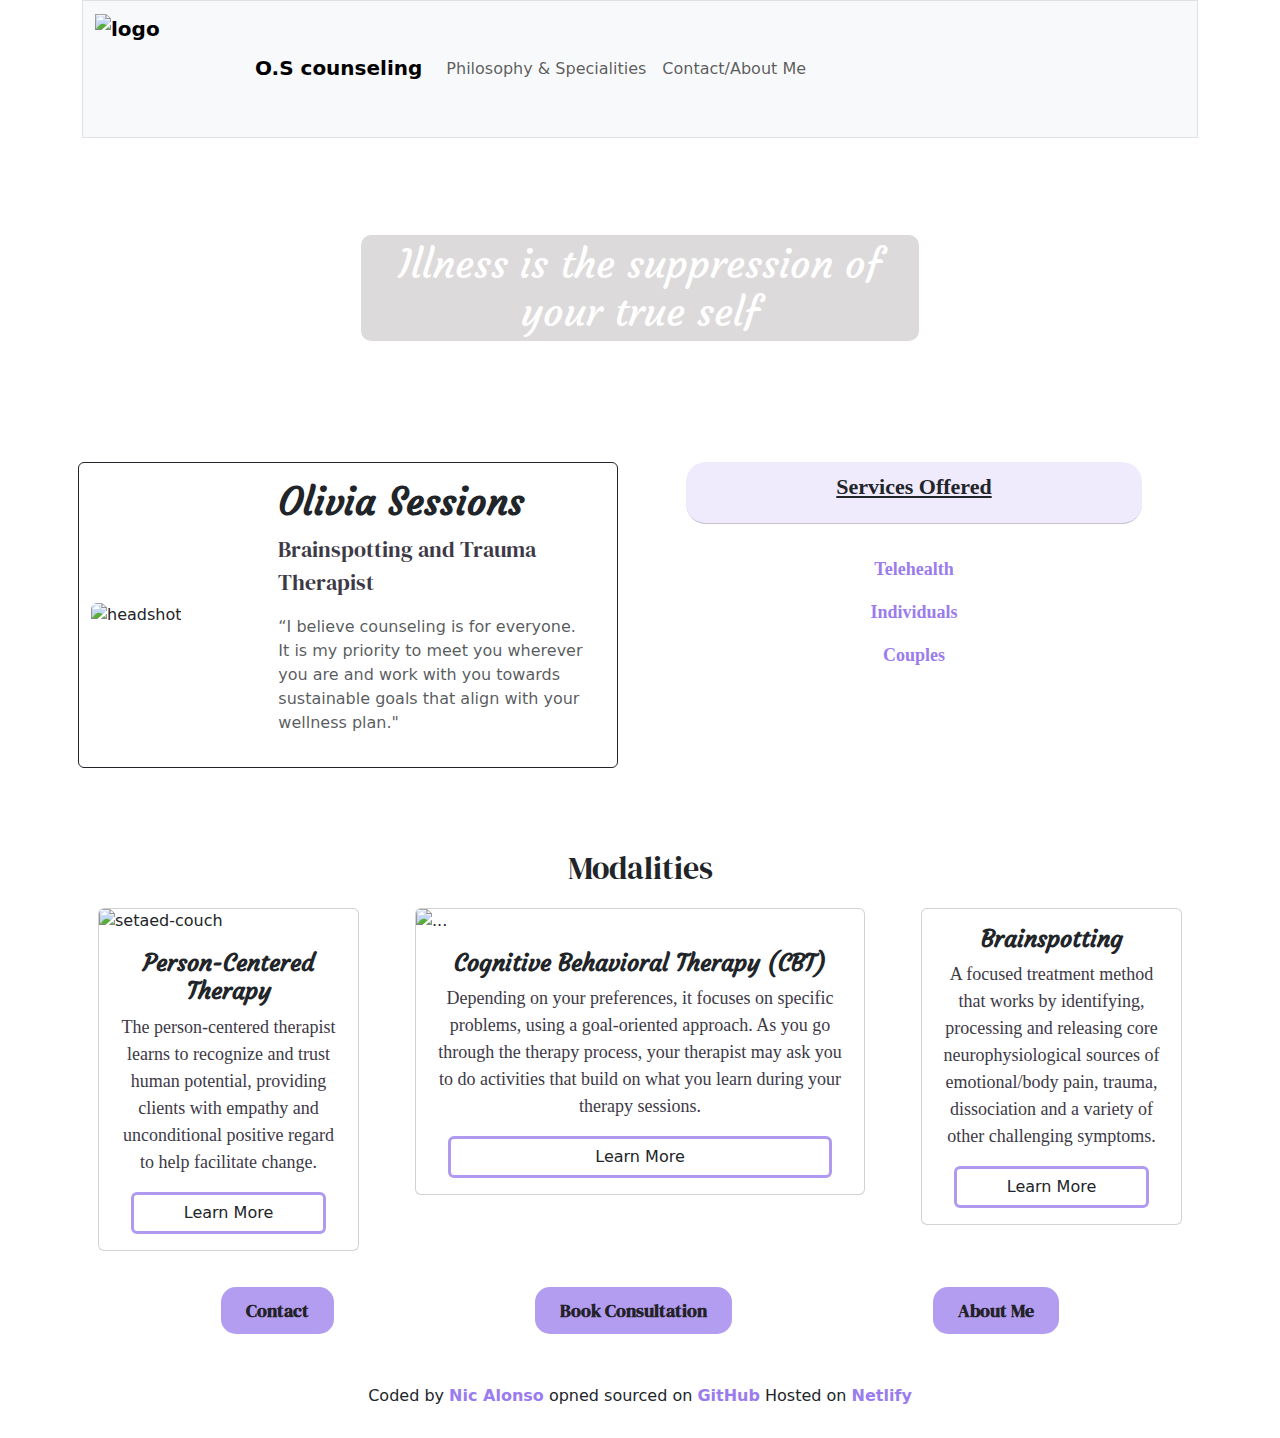
==== index.html @ d34ce57a "links updated" ====
<!DOCTYPE html>
<html lang="en">
<head>
  <script src="https://kit.fontawesome.com/837a40daca.js" crossorigin="anonymous"></script>
    <link href="https://cdn.jsdelivr.net/npm/bootstrap@5.3.3/dist/css/bootstrap.min.css" rel="stylesheet" integrity="sha384-QWTKZyjpPEjISv5WaRU9OFeRpok6YctnYmDr5pNlyT2bRjXh0JMhjY6hW+ALEwIH" crossorigin="anonymous">
    <script src="https://cdn.jsdelivr.net/npm/bootstrap@5.3.3/dist/js/bootstrap.bundle.min.js" integrity="sha384-YvpcrYf0tY3lHB60NNkmXc5s9fDVZLESaAA55NDzOxhy9GkcIdslK1eN7N6jIeHz" crossorigin="anonymous"></script>
    <link rel="preconnect" href="https://fonts.googleapis.com">
<link rel="preconnect" href="https://fonts.gstatic.com" crossorigin>
<link href="https://fonts.googleapis.com/css2?family=DM+Serif+Display:ital@0;1&display=swap" rel="stylesheet">
<link rel="preconnect" href="https://fonts.googleapis.com">
<link rel="preconnect" href="https://fonts.gstatic.com" crossorigin>
<link href="https://fonts.googleapis.com/css2?family=Courgette&display=swap" rel="stylesheet">
    <meta charset="UTF-8">
    <meta name="viewport" content="width=device-width, initial-scale=1.0">
<link rel="stylesheet" href="src/style.css">
<meta name="Clinical Counseling Portfoilo"  content="Beyond the mask therapist portfolio, experience, specialities, types of therapy." />

    <title>Mental Health Counseling</title>
</head>
<body>
    <div class="container-md">
    <nav class="navbar navbar-expand-md bg-body-tertiary bg-dark border" class="dark">
  <div class="container-fluid">
    <a class="navbar-brand" href="/index.html"><img src="https://s3.amazonaws.com/shecodesio-production/uploads/files/000/127/123/original/counseling_logo.png?1716322937" alt="logo" width="160" height="110" class="d-inline-block align-text-center"/>O.S counseling</a>
    <button class="navbar-toggler" type="button" data-bs-toggle="collapse" data-bs-target="#navbarNavAltMarkup" aria-controls="navbarNavAltMarkup" aria-expanded="false" aria-label="Toggle navigation">
      <span class="navbar-toggler-icon"></span>
    </button>
    <div class="collapse navbar-collapse" id="navbarNavAltMarkup">
      <div class="navbar-nav">
        <a class="nav-link" href="/speciality.html"target="_blank" title="therapy-specialities">Philosophy & Specialities</a>
        <a class="nav-link" href="/about.html" target="_blank"title="contact">Contact/About Me</a>
      </div>
    </div>
  </div>
</nav>
  <div class="background-img-top" style="background-image: url('https://s3.amazonaws.com/shecodesio-production/uploads/files/000/127/151/original/couch.jpg?1716339756'); background-size: cover;  min-height: 300px;" class="img-fluid">
    <h1 class="wp-block">Illness is the suppression of your true self</h1>
  </div>
  <br/>
  <div class="row">
<div class="card card border-dark mb-3 mx-2" style="max-width: 540px; min-width: 100px;">
  <div class="row g-0">
    <div class="col-4 m-auto">
      <img src="https://s3.amazonaws.com/shecodesio-production/uploads/files/000/127/206/original/Olivia-HS.jpg?1716406987" class="img-fluid rounded-start" alt="headshot">
    </div>

    <div class="col-8">
      <div class="card-body">
        <h5 class="card-title">Olivia Sessions</h5>
        <p class="card-text">Brainspotting and Trauma Therapist   <a href="https://www.instagram.com/sessionswithsessions" title="Follow Olivia"> <i class="fa-brands fa-square-instagram" style="color: #B197FC;"></i></a>
         </p>
        <p class="text-body-secondary"> “I believe counseling is for everyone. It is my priority to meet you wherever you are and work with you towards sustainable goals that align with your wellness plan."</p>
      </div>
    </div>
  </div>
  </div>

  <div class="card mx-5" style="width: 30rem;"id="card-list" >
  <div class="card-header" id="list-service">
    Services Offered
  </div>
  <ul class="list-group list-group-flush pt-4">
    <li class="list-group-item" id="tele"><a href="https://livebeyondthemask.com/specialties/" title="More specialities offered">Telehealth</a></li>
    <li class="list-group-item"id="single"><a href="https://livebeyondthemask.com/specialties/" title="More specialities offered">Individuals</a></li>
    <li class="list-group-item" id="couple"><a href="https://livebeyondthemask.com/specialties/" title="More specialities offered">Couples</a></li>
  </ul>
</div>
</div>
</div>

<div class="type-therapy">Modalities</div>

<div class="container-md">
    <div class="row">
  <div class="col-3 m-3">
  <div class="card">
    <img src="https://s3.amazonaws.com/shecodesio-production/uploads/files/000/127/153/original/chair_sitting.jpg?1716339798" class="card-img-top" alt="setaed-couch">
    <div class="card-body">
      <h5 class="card-title text-center" id="mod-title">Person-Centered Therapy</h5>
      <p class="card-text text-center"id="mod-body">The person-centered therapist learns to recognize and trust human potential, providing clients with empathy and unconditional positive regard to help facilitate change.</p>
      <a class="btn btn-outline-dark mx-3 d-block" href="#" role="button" id="btn-card-outline">Learn More</a>
    </div>
  </div>
  </div>
  <div class="col m-3">
  <div class="card">
    <img src="https://s3.amazonaws.com/shecodesio-production/uploads/files/000/127/152/original/virtual_small.jpg?1716339773" class="card-img-top" alt="...">
    <div class="card-body">
      <h5 class="card-title text-center"id="mod-title">Cognitive Behavioral Therapy (CBT)</h5>
      <p class="card-text text-center"id="mod-body">Depending on your preferences, it focuses on specific problems, using a goal-oriented approach. As you go through the therapy process, your therapist may ask you to do activities that build on what you learn during your therapy sessions.</p>
      <a class="btn btn-outline-dark mx-3 d-block" href="#" role="button"id="btn-card-outline">Learn More</a>
    </div>
  </div>
  </div>
  <div class="col-3 m-3">
  <div class="card">
    <img src="https://s3.amazonaws.com/shecodesio-production/uploads/files/000/127/301/original/brain.png?1716495166" class="card-img-top" alt="">
    <div class="card-body">
      <h5 class="card-title text-center"id="mod-title">Brainspotting</h5>
      <p class="card-text text-center"id="mod-body">A focused treatment method that works by identifying, processing and releasing core neurophysiological sources of emotional/body pain, trauma, dissociation and a variety of other challenging symptoms.</p>
      <a class="btn btn-outline-dark mx-3 d-block"href="#" role="button"id="btn-card-outline">Learn More</a>
    </div>
  </div>
    </div>
  </div>
  </div>

  <footer class="footer-buttons">
  <a class="contact-me" href="#contact-form" target="_blank" role="button">Contact</a>
  <a class="consultation" href="https://beyondthemask.clientsecure.me/"target="_blank"  role="button" title="Book @ Beyond the Mask">Book Consultation</a>
  <a class="about-me" href="#about-me"target="_blank"  role="button">About Me</a>

  </footer>
  <p class="coded-links">Coded by <a href="https://github.com/settings/profile"target="_blank"  title="Profile GitHub">Nic Alonso</a> opned sourced on <a href="https://github.com/Lonz8576/clinical-counseling-portfolio"target="_blank"  title="GitHub Link">GitHub</a> Hosted on <a href="https://app.netlify.com/sites/sessionscounseling/overview"target="_blank"  title="Netlify site">Netlify</a> </p>





</div>
    <script src="src/script.js"></script>
</body>
</html>
---- src/style.css ----
:root{
--dark:rgb(255, 255, 255);
--large-main-font: 'Courgette';
--main-body-font:'DM Serif Display';
}
.container{
    font-family: var(--main-body-font);
}
.dark{
    background-color: (--dark);
}
.background-img-top{
    margin: 0 auto;
    position: relative;

}
h1{
    position: absolute;
    top: 50%;
    left:50%;
    transform: translate(-50%, -50%);
    color: white;
    text-align: center;
    background-color: rgba(190, 187, 187, 0.541);
    border-radius: 10px;
    margin: 0,auto;
    padding: 5px;
    font-family: var(--large-main-font);
}
.card-title{
    font-size: 38px;
    font-family: var(--large-main-font);
    font-weight: 600;

}
.card-text{
    color:#3d3946;
    background-color:none;
    font-family: var(--main-body-font);
    font-size: 22px;
}
.card-text-secondary{
    font-family: 'Times New Roman', Times, serif;
    padding-top: 0%;
}
#btn-card-outline{
    border-color:  rgb(156, 127, 236, 0.8);
    border-width: 3px;
}
#card-list{
    border: none;
}
#list-service{
     text-align: center;
    font-family: Cambria, Cochin, Georgia, Times, 'Times New Roman', serif;
    font-weight: 700;
    font-size: 22px;
    text-decoration: underline;
    padding-bottom: 20px;
    background-color: rgb(179, 157, 240, 0.2);
    border-radius: 20px;

}
#tele, #couple, #single{
     text-align: center;
    font-family: Cambria, Cochin, Georgia, Times, 'Times New Roman', serif;
    font-weight: 500;
    font-size: 18px;
    border:none;
}
#mod-title{
    font-size: 24px;
}
#mod-body{
    font-size: 18px;
    font-family: 'Times New Roman', Times, serif;
    font-weight: 520;
}
.type-therapy{
    text-align: center;
    font-size: 32px;
    font-family: 'DM Serif Display', italic;
    padding-top: 40px;
    margin-top: 20px;
}
footer{
    display: flex;
    justify-content: space-evenly;
    padding: 20px;
}
.contact-me, .consultation, .about-me{
    background-color: rgb(179, 157, 240);
    padding: 10px 25px;
    border-radius: 15px;
    color: #242229;
    font-size: 18px;
    font-weight: 600;
    font-family: var(--main-body-font);
}
a{
    text-decoration: none;
    color:  rgb(154, 124, 238);
    font-weight: 700;
}
.coded-links{
    text-align: center;
    padding: 20px;
    margin: 10px;
}
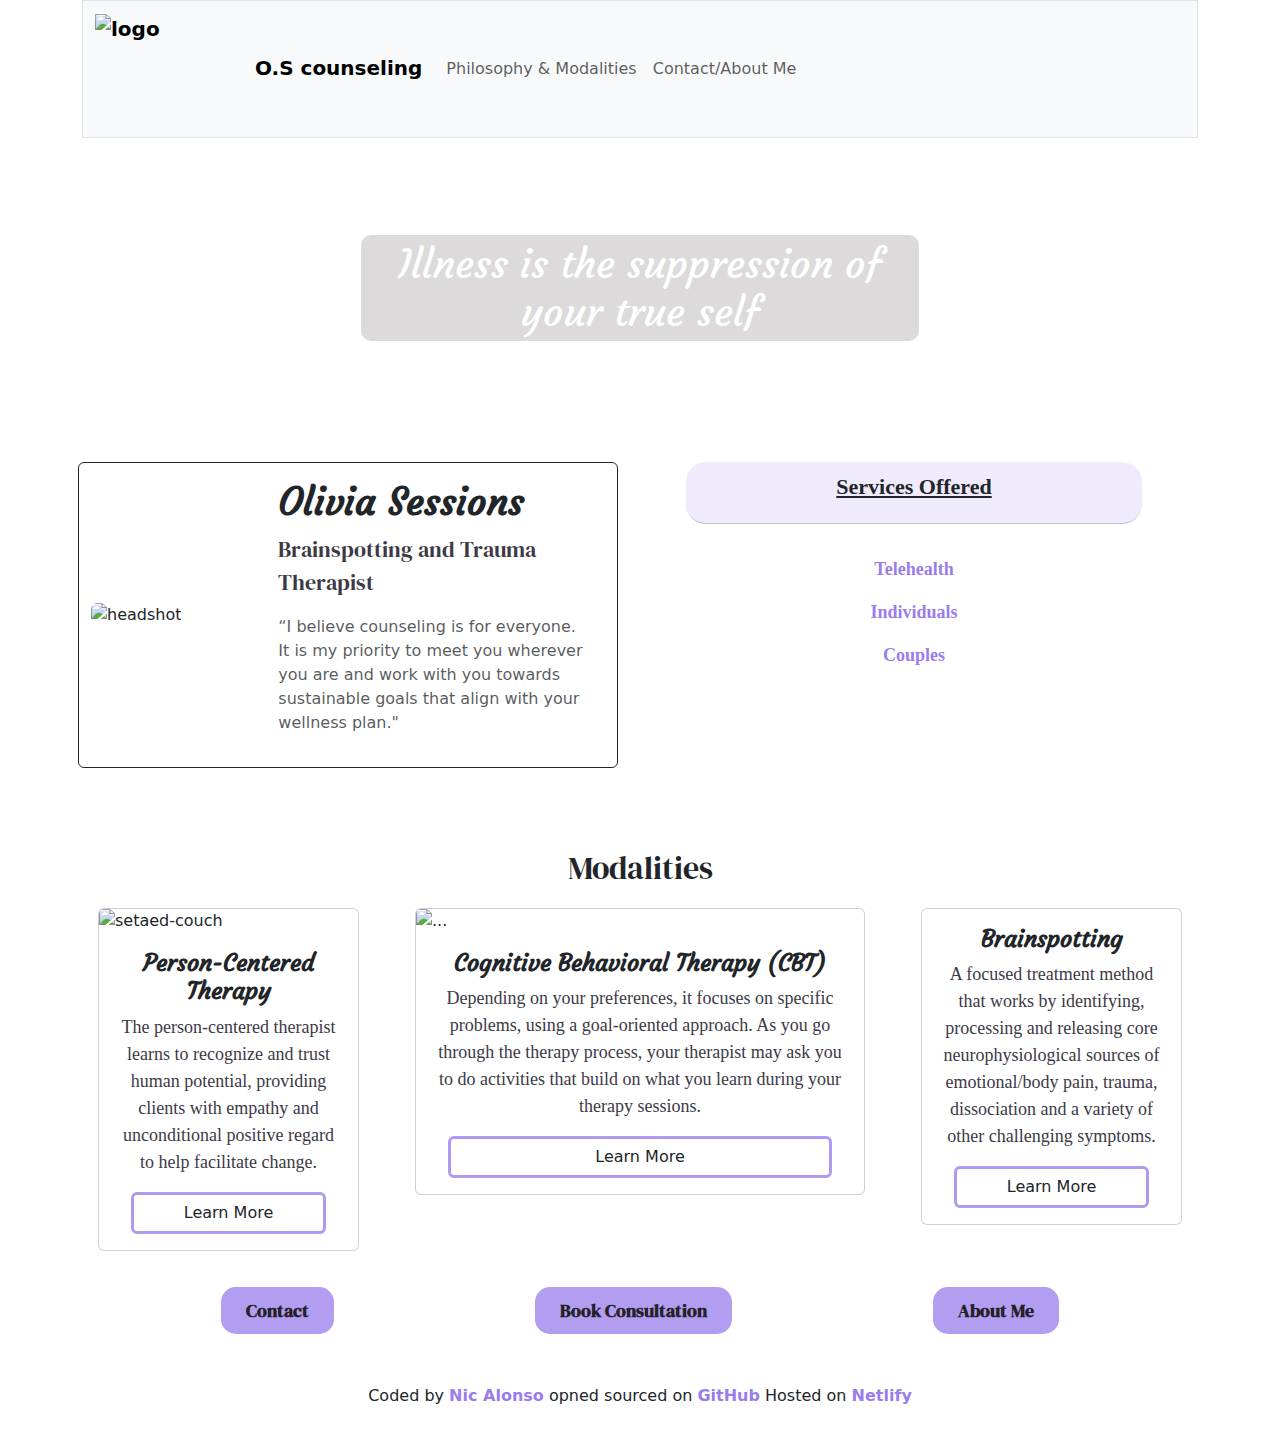
==== commit 4468be32: "update about and mod page with nav" ====
--- a/index.html
+++ b/index.html
@@ -27,7 +27,7 @@
     </button>
     <div class="collapse navbar-collapse" id="navbarNavAltMarkup">
       <div class="navbar-nav">
-        <a class="nav-link" href="/speciality.html"target="_blank" title="therapy-specialities">Philosophy & Specialities</a>
+        <a class="nav-link" href="/speciality.html"target="_blank" title="therapy-specialities">Philosophy & Modalities</a>
         <a class="nav-link" href="/about.html" target="_blank"title="contact">Contact/About Me</a>
       </div>
     </div>
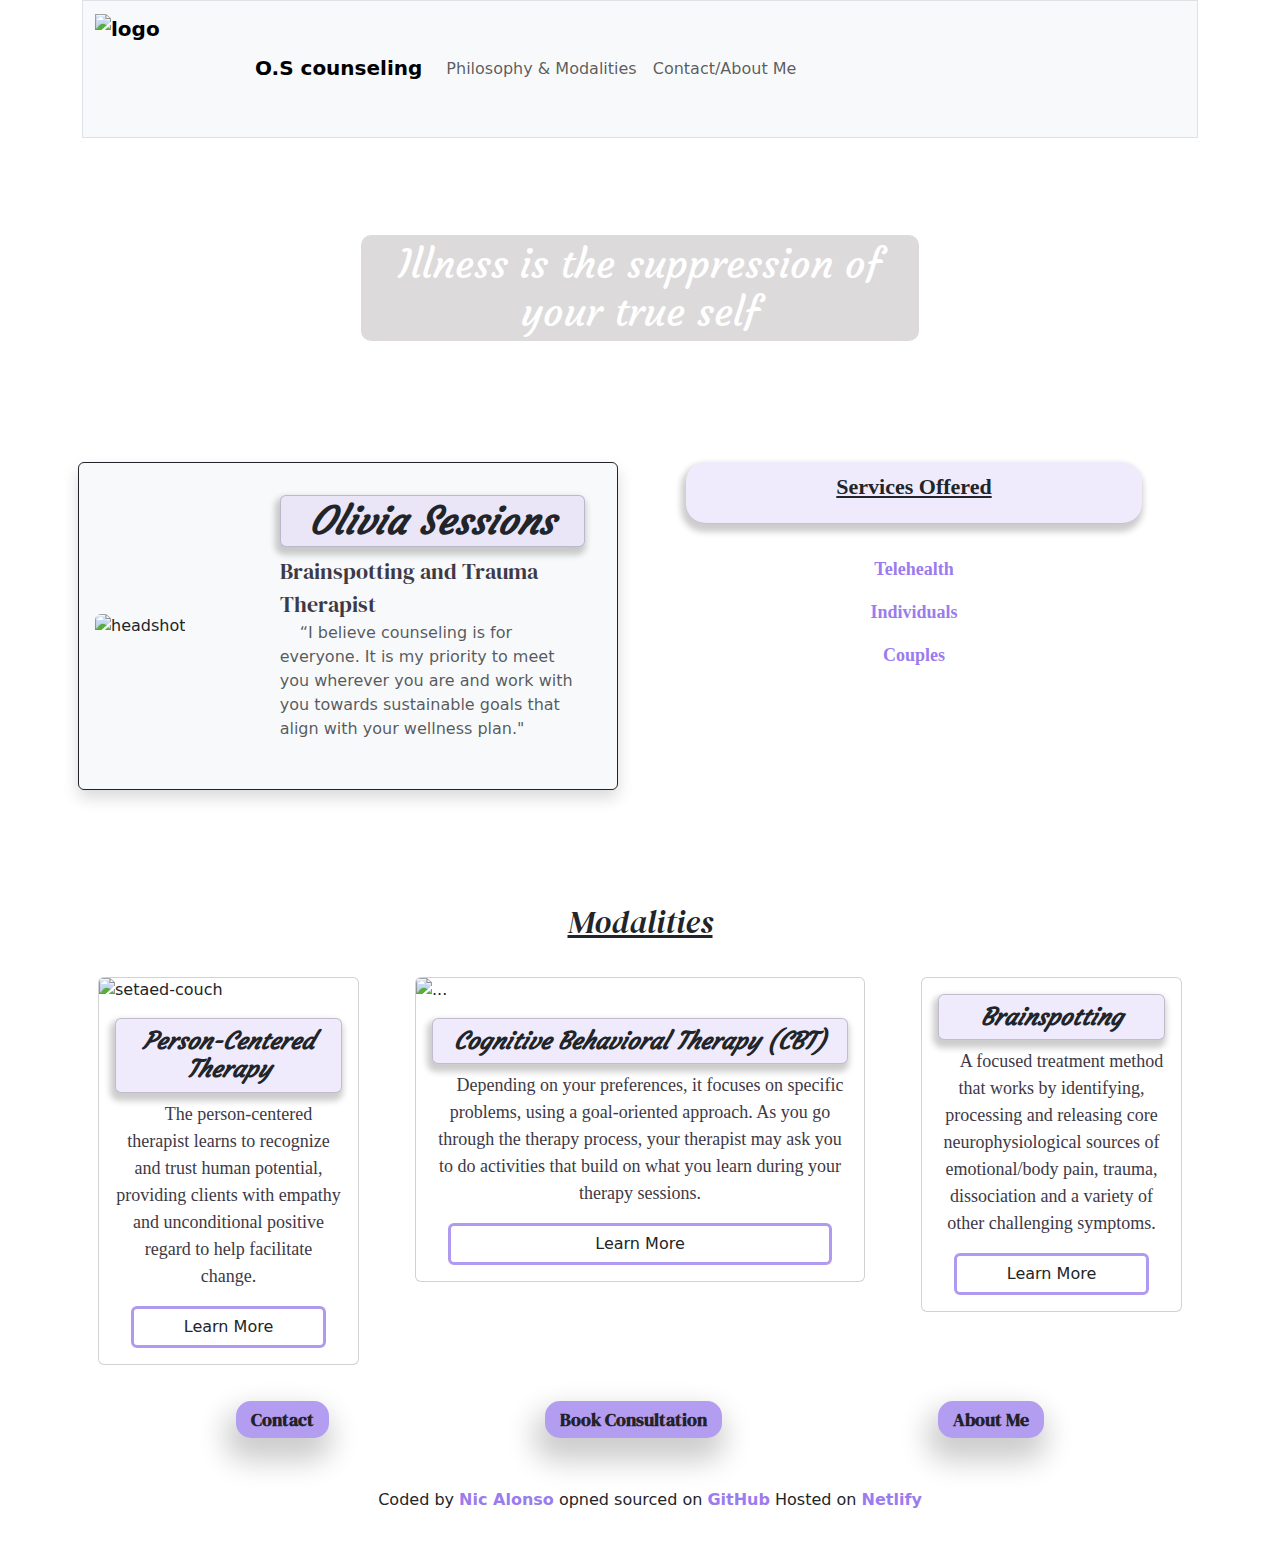
==== commit 04aa16b7: "about page" ====
--- a/index.html
+++ b/index.html
@@ -33,12 +33,12 @@
     </div>
   </div>
 </nav>
-  <div class="background-img-top" style="background-image: url('https://s3.amazonaws.com/shecodesio-production/uploads/files/000/127/151/original/couch.jpg?1716339756'); background-size: cover;  min-height: 300px;" class="img-fluid">
+  <div class="background-img-top" style="background-image: url('https://s3.amazonaws.com/shecodesio-production/uploads/files/000/127/151/original/couch.jpg?1716339756'); background-size: cover;  min-height: 300px;" class="img-fluid shadow p-3 mb-5 bg-body-tertiary rounded">
     <h1 class="wp-block">Illness is the suppression of your true self</h1>
   </div>
   <br/>
   <div class="row">
-<div class="card card border-dark mb-3 mx-2" style="max-width: 540px; min-width: 100px;">
+<div class="card card border-dark shadow p-3 mb-5 bg-body-tertiary rounded mb-3 mx-2" style="max-width: 540px; min-width: 100px;">
   <div class="row g-0">
     <div class="col-4 m-auto">
       <img src="https://s3.amazonaws.com/shecodesio-production/uploads/files/000/127/206/original/Olivia-HS.jpg?1716406987" class="img-fluid rounded-start" alt="headshot">
@@ -47,8 +47,8 @@
     <div class="col-8">
       <div class="card-body">
         <h5 class="card-title">Olivia Sessions</h5>
-        <p class="card-text">Brainspotting and Trauma Therapist   <a href="https://www.instagram.com/sessionswithsessions" title="Follow Olivia"> <i class="fa-brands fa-square-instagram" style="color: #B197FC;"></i></a>
-         </p>
+        <h7 class="card-text text-wrap">Brainspotting and Trauma Therapist   <a href="https://www.instagram.com/sessionswithsessions" title="Follow Olivia"> <i class="fa-brands fa-square-instagram" style="color: #B197FC;"></i></a>
+        </h7>
         <p class="text-body-secondary"> “I believe counseling is for everyone. It is my priority to meet you wherever you are and work with you towards sustainable goals that align with your wellness plan."</p>
       </div>
     </div>
@@ -108,7 +108,7 @@
   <footer class="footer-buttons">
   <a class="contact-me" href="#contact-form" target="_blank" role="button">Contact</a>
   <a class="consultation" href="https://beyondthemask.clientsecure.me/"target="_blank"  role="button" title="Book @ Beyond the Mask">Book Consultation</a>
-  <a class="about-me" href="#about-me"target="_blank"  role="button">About Me</a>
+  <a class="about-me" href="/about.html"target="_blank"  role="button">About Me</a>
 
   </footer>
   <p class="coded-links">Coded by <a href="https://github.com/settings/profile"target="_blank"  title="Profile GitHub">Nic Alonso</a> opned sourced on <a href="https://github.com/Lonz8576/clinical-counseling-portfolio"target="_blank"  title="GitHub Link">GitHub</a> Hosted on <a href="https://app.netlify.com/sites/sessionscounseling/overview"target="_blank"  title="Netlify site">Netlify</a> </p>
--- a/src/style.css
+++ b/src/style.css
@@ -12,7 +12,6 @@
 .background-img-top{
     margin: 0 auto;
     position: relative;
-
 }
 h1{
     position: absolute;
@@ -27,11 +26,28 @@
     padding: 5px;
     font-family: var(--large-main-font);
 }
+.background-cred, h2{
+    text-align: center;
+}
+p{
+    text-indent: 20px;
+}
+
 .card-title{
     font-size: 38px;
     font-family: var(--large-main-font);
     font-weight: 600;
+    box-shadow: -2px 5px 6px 3px rgba(0, 0, 0, 0.2);
+    border: solid 1px rgba(0, 0, 0, 0.2);
+    text-align: center;
+    padding: 2px;
+    border-radius: 6px;
 
+}
+.card-text-about{
+    font-family: 'Times New Roman', Times, serif;
+    padding: 10px;
+    font-size: 18px;
 }
 .card-text{
     color:#3d3946;
@@ -42,6 +58,7 @@
 .card-text-secondary{
     font-family: 'Times New Roman', Times, serif;
     padding-top: 0%;
+    text-indent: none;
 }
 #btn-card-outline{
     border-color:  rgb(156, 127, 236, 0.8);
@@ -59,6 +76,7 @@
     padding-bottom: 20px;
     background-color: rgb(179, 157, 240, 0.2);
     border-radius: 20px;
+    box-shadow: -2px 5px 6px 3px rgba(0, 0, 0, 0.2);
 
 }
 #tele, #couple, #single{
@@ -70,33 +88,79 @@
 }
 #mod-title{
     font-size: 24px;
+    padding: 8px;
+
 }
 #mod-body{
     font-size: 18px;
     font-family: 'Times New Roman', Times, serif;
     font-weight: 520;
+    text-indent: none;
 }
 .type-therapy{
     text-align: center;
     font-size: 32px;
-    font-family: 'DM Serif Display', italic;
+    font-family: 'DM Serif Display';
+    font-style: italic;
     padding-top: 40px;
     margin-top: 20px;
+    margin-bottom: 15px;
+    text-decoration: underline;
+}
+.contact-me, .consultation, .about-me{
+    background-color: rgb(179, 157, 240);
+    padding: 5px 15px;
+    border-radius: 15px;
+    color: #242229;
+    font-size: 18px;
+    font-weight: 600;
+    font-family: var(--main-body-font);
+    box-shadow: -4px 16px 29px 7px rgba(0, 0, 0, 0.2);
+
+}
+.contact-btn-about{
+    display: flex;
+    justify-content: space-evenly;
+}
+.experience{
+    text-align: center;
+    font-size: 30px;
+    padding-bottom: 15px;
+    text-decoration: underline;
+    font-weight: 600;
+}
+.blockquote{
+    font-family: var(--main-body-font);
+    font-size: 26px;
+}
+.hero{
+    text-align: left;
+    padding-bottom: 25px;
+}
+#health-matters{
+    border-radius: 10px;
+}
+h5{
+    font-family: 'DM Serif Display';
+    font-style: italic;
+    font-size: 28px;
+    background-color: rgb(179, 157, 240, 0.2);
+
 }
 footer{
     display: flex;
     justify-content: space-evenly;
     padding: 20px;
 }
-.contact-me, .consultation, .about-me{
-    background-color: rgb(179, 157, 240);
-    padding: 10px 25px;
-    border-radius: 15px;
-    color: #242229;
-    font-size: 18px;
-    font-weight: 600;
-    font-family: var(--main-body-font);
+#about-me-col{
+     background-color: rgb(179, 157, 240, 0.2);
+     padding: 20px;
+     padding-bottom: 20px;
+     border-radius: 10px;
+     border: 2px solid rgb(36, 34, 41, 0.6);
+     box-shadow: -8px 5px 10px 2px rgba(0, 0, 0, 0.2);
 }
+
 a{
     text-decoration: none;
     color:  rgb(154, 124, 238);
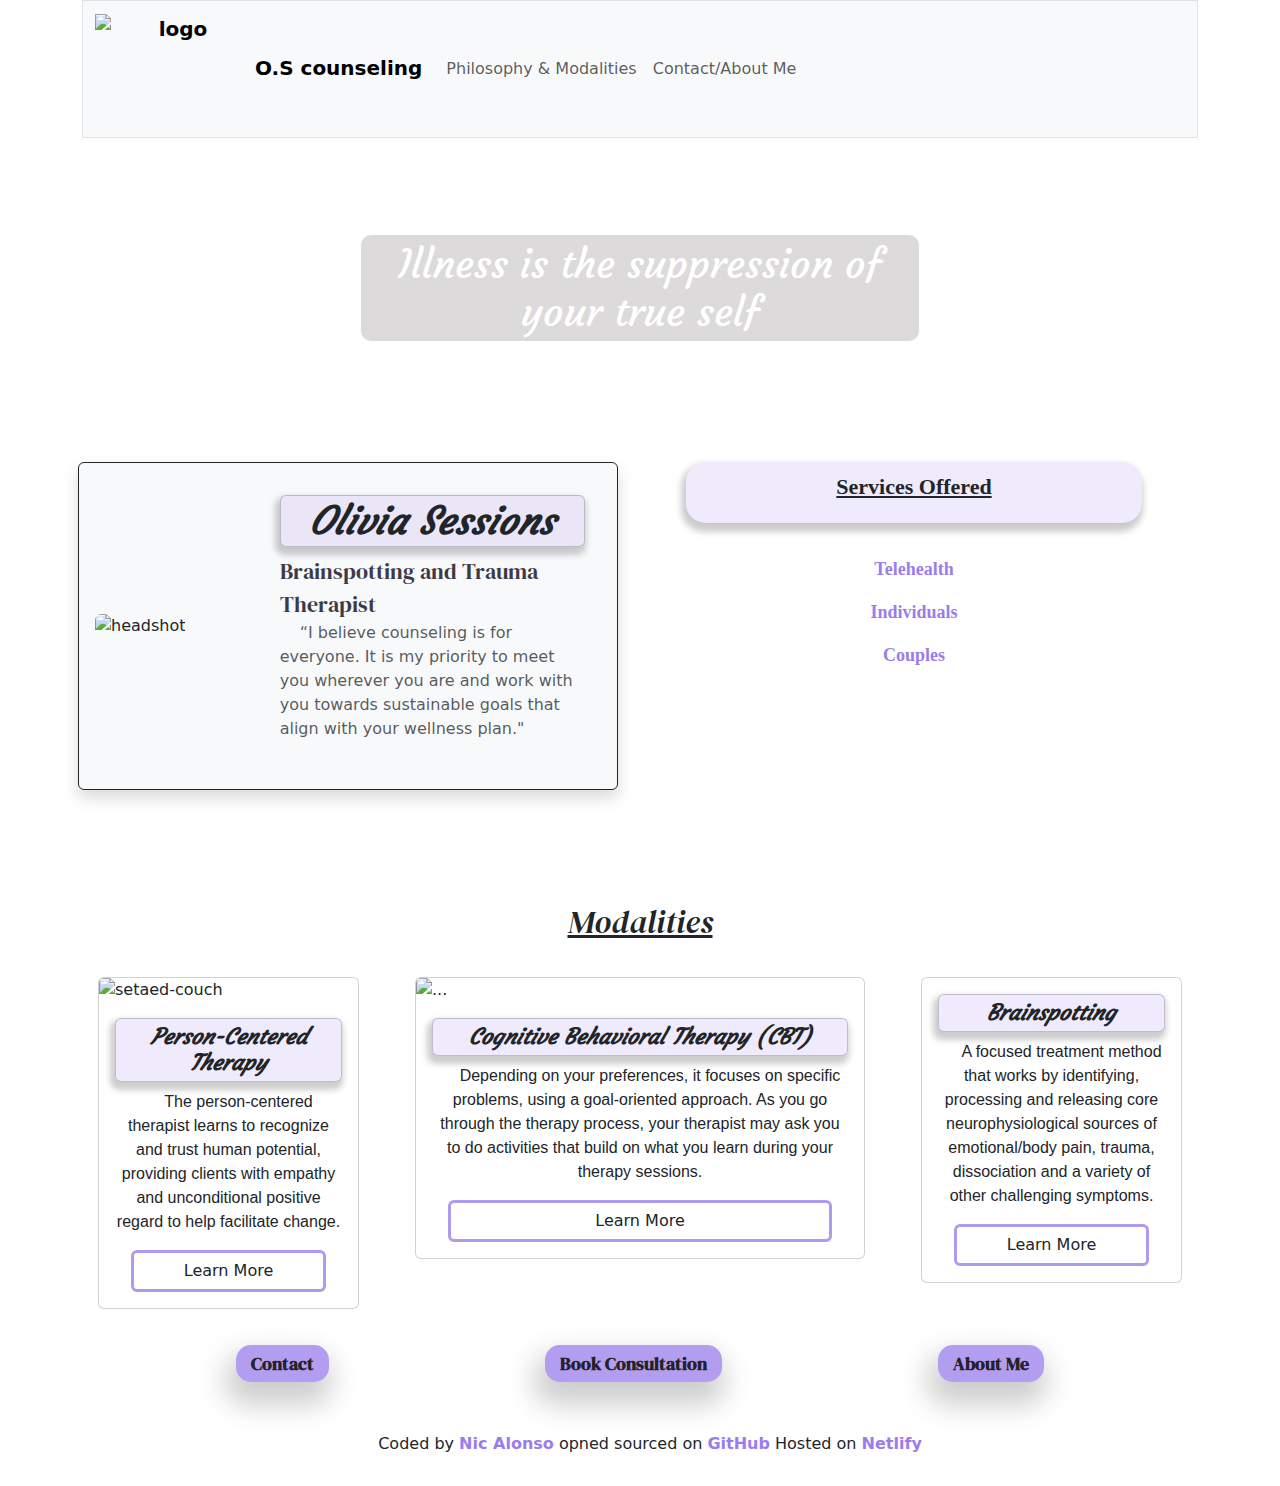
==== commit cc4cdf0c: "Mods page started" ====
--- a/index.html
+++ b/index.html
@@ -77,7 +77,7 @@
     <img src="https://s3.amazonaws.com/shecodesio-production/uploads/files/000/127/153/original/chair_sitting.jpg?1716339798" class="card-img-top" alt="setaed-couch">
     <div class="card-body">
       <h5 class="card-title text-center" id="mod-title">Person-Centered Therapy</h5>
-      <p class="card-text text-center"id="mod-body">The person-centered therapist learns to recognize and trust human potential, providing clients with empathy and unconditional positive regard to help facilitate change.</p>
+      <p id="mod-body">The person-centered therapist learns to recognize and trust human potential, providing clients with empathy and unconditional positive regard to help facilitate change.</p>
       <a class="btn btn-outline-dark mx-3 d-block" href="#" role="button" id="btn-card-outline">Learn More</a>
     </div>
   </div>
@@ -87,7 +87,7 @@
     <img src="https://s3.amazonaws.com/shecodesio-production/uploads/files/000/127/152/original/virtual_small.jpg?1716339773" class="card-img-top" alt="...">
     <div class="card-body">
       <h5 class="card-title text-center"id="mod-title">Cognitive Behavioral Therapy (CBT)</h5>
-      <p class="card-text text-center"id="mod-body">Depending on your preferences, it focuses on specific problems, using a goal-oriented approach. As you go through the therapy process, your therapist may ask you to do activities that build on what you learn during your therapy sessions.</p>
+      <p id="mod-body">Depending on your preferences, it focuses on specific problems, using a goal-oriented approach. As you go through the therapy process, your therapist may ask you to do activities that build on what you learn during your therapy sessions.</p>
       <a class="btn btn-outline-dark mx-3 d-block" href="#" role="button"id="btn-card-outline">Learn More</a>
     </div>
   </div>
@@ -97,7 +97,7 @@
     <img src="https://s3.amazonaws.com/shecodesio-production/uploads/files/000/127/301/original/brain.png?1716495166" class="card-img-top" alt="">
     <div class="card-body">
       <h5 class="card-title text-center"id="mod-title">Brainspotting</h5>
-      <p class="card-text text-center"id="mod-body">A focused treatment method that works by identifying, processing and releasing core neurophysiological sources of emotional/body pain, trauma, dissociation and a variety of other challenging symptoms.</p>
+      <p id="mod-body">A focused treatment method that works by identifying, processing and releasing core neurophysiological sources of emotional/body pain, trauma, dissociation and a variety of other challenging symptoms.</p>
       <a class="btn btn-outline-dark mx-3 d-block"href="#" role="button"id="btn-card-outline">Learn More</a>
     </div>
   </div>
--- a/src/style.css
+++ b/src/style.css
@@ -87,17 +87,18 @@
     border:none;
 }
 #mod-title{
-    font-size: 24px;
-    padding: 8px;
-
+    font-size: 22px;
+    padding: 5px;
 }
-#mod-body{
-    font-size: 18px;
-    font-family: 'Times New Roman', Times, serif;
+#mod-body, .mod-text-body{
+    font-size: 16px;
+    font-family: Arial, Helvetica, sans-serif;
     font-weight: 520;
     text-indent: none;
+    text-align: center;
+    text-indent: none;
 }
-.type-therapy{
+.type-therapy, .card-title-s{
     text-align: center;
     font-size: 32px;
     font-family: 'DM Serif Display';
@@ -106,6 +107,11 @@
     margin-top: 20px;
     margin-bottom: 15px;
     text-decoration: underline;
+}
+.card-title-s{
+    margin-top: 0%;
+    padding-top: 0cm;
+    font-size: 22px;
 }
 .contact-me, .consultation, .about-me{
     background-color: rgb(179, 157, 240);
@@ -160,12 +166,17 @@
      border: 2px solid rgb(36, 34, 41, 0.6);
      box-shadow: -8px 5px 10px 2px rgba(0, 0, 0, 0.2);
 }
-
-a{
+.card-body-s{
+    border:2px inset rgb(154, 124, 238);
+    box-shadow: -8px 5px 10px 2px rgba(0, 0, 0, 0.2);
+}
+a, .mod-explained-title{
     text-decoration: none;
     color:  rgb(154, 124, 238);
     font-weight: 700;
+    text-align: center;
 }
+
 .coded-links{
     text-align: center;
     padding: 20px;
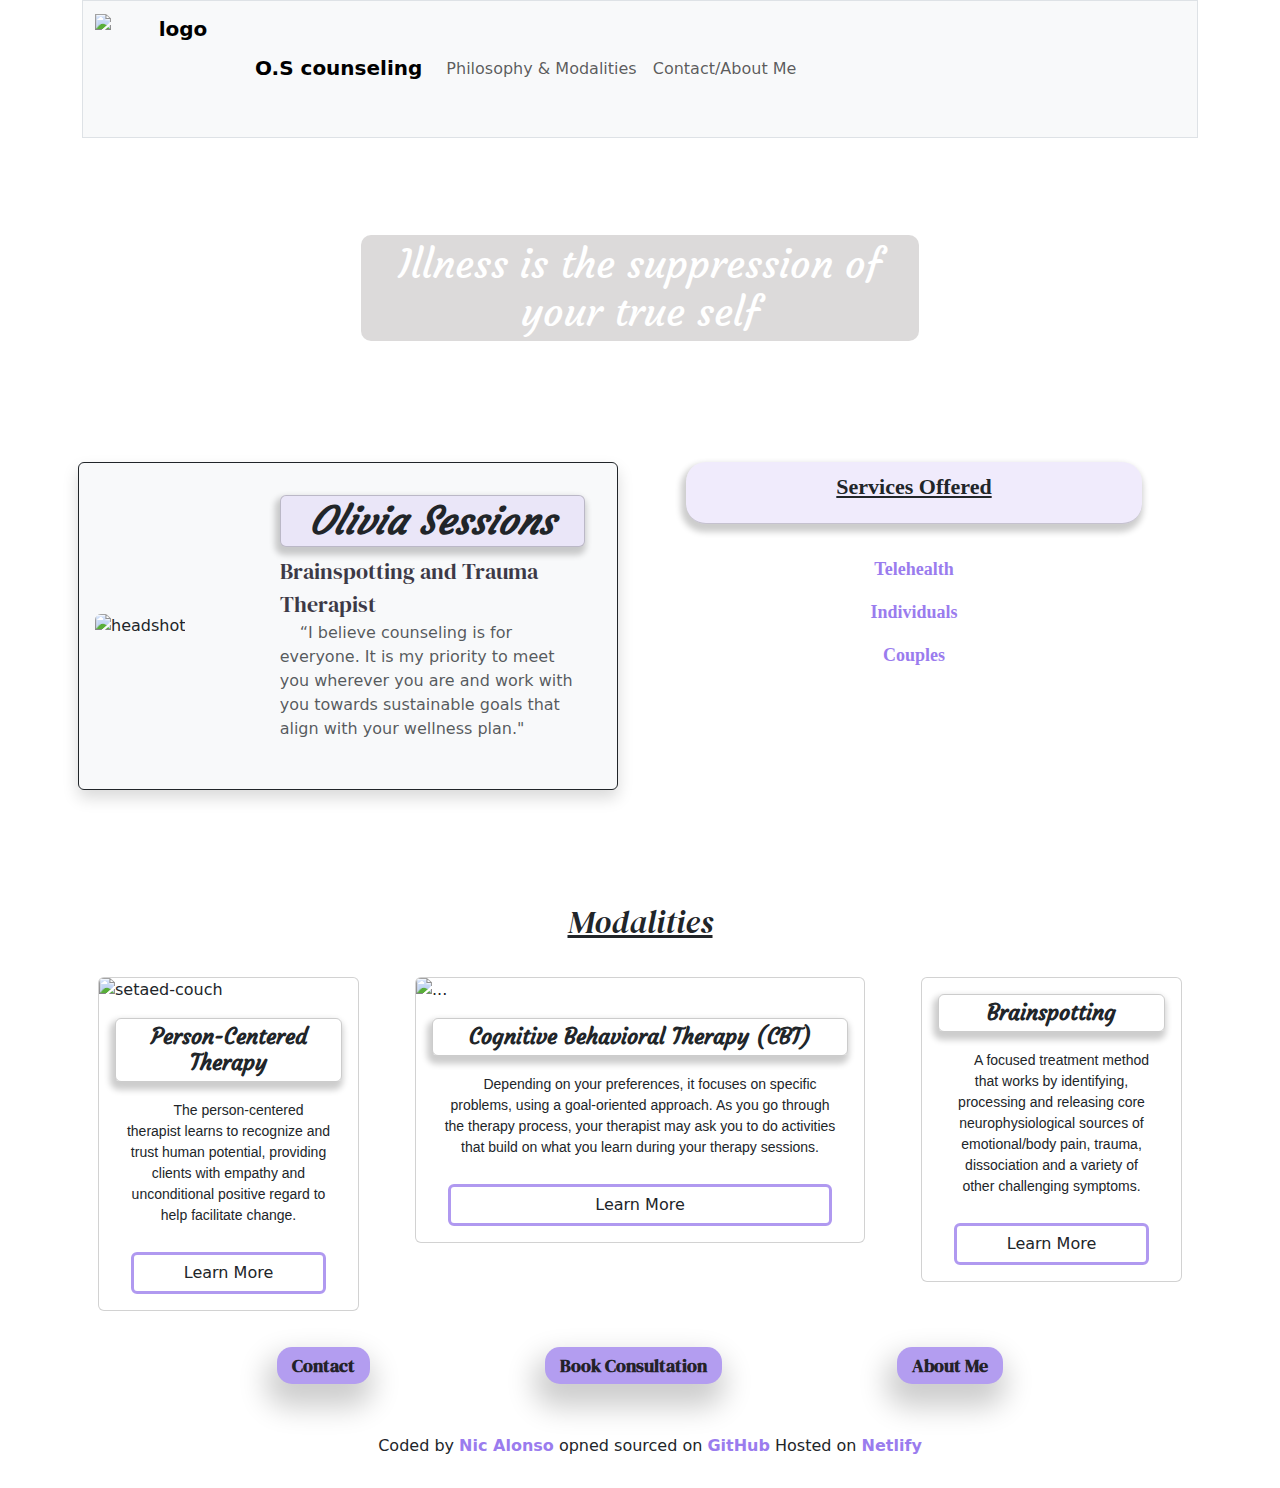
==== commit 70439378: "work page done" ====
--- a/index.html
+++ b/index.html
@@ -46,9 +46,8 @@
 
     <div class="col-8">
       <div class="card-body">
-        <h5 class="card-title">Olivia Sessions</h5>
-        <h7 class="card-text text-wrap">Brainspotting and Trauma Therapist   <a href="https://www.instagram.com/sessionswithsessions" title="Follow Olivia"> <i class="fa-brands fa-square-instagram" style="color: #B197FC;"></i></a>
-        </h7>
+        <h4 class="card-title">Olivia Sessions</h4>
+        <h7 class="card-text text-wrap">Brainspotting and Trauma Therapist   <a href="https://www.instagram.com/sessionswithsessions" title="Follow Olivia"> <i class="fa-brands fa-square-instagram" style="color: #B197FC;"></i></a></h7>
         <p class="text-body-secondary"> “I believe counseling is for everyone. It is my priority to meet you wherever you are and work with you towards sustainable goals that align with your wellness plan."</p>
       </div>
     </div>
@@ -103,7 +102,7 @@
   </div>
     </div>
   </div>
-  </div>
+
 
   <footer class="footer-buttons">
   <a class="contact-me" href="#contact-form" target="_blank" role="button">Contact</a>
--- a/src/style.css
+++ b/src/style.css
@@ -90,13 +90,13 @@
     font-size: 22px;
     padding: 5px;
 }
-#mod-body, .mod-text-body{
-    font-size: 16px;
+#mod-body{
+    font-size: 14px;
     font-family: Arial, Helvetica, sans-serif;
     font-weight: 520;
     text-indent: none;
     text-align: center;
-    text-indent: none;
+    padding: 10px;
 }
 .type-therapy, .card-title-s{
     text-align: center;
@@ -108,10 +108,11 @@
     margin-bottom: 15px;
     text-decoration: underline;
 }
-.card-title-s{
+.card-title-s, .mod-explained-title{
     margin-top: 0%;
     padding-top: 0cm;
-    font-size: 22px;
+    font-size: 28px;
+    text-align: center;
 }
 .contact-me, .consultation, .about-me{
     background-color: rgb(179, 157, 240);
@@ -135,6 +136,10 @@
     text-decoration: underline;
     font-weight: 600;
 }
+#rainbow{
+    top: 15px;
+    
+}
 .blockquote{
     font-family: var(--main-body-font);
     font-size: 26px;
@@ -146,7 +151,7 @@
 #health-matters{
     border-radius: 10px;
 }
-h5{
+h4{
     font-family: 'DM Serif Display';
     font-style: italic;
     font-size: 28px;
@@ -170,7 +175,7 @@
     border:2px inset rgb(154, 124, 238);
     box-shadow: -8px 5px 10px 2px rgba(0, 0, 0, 0.2);
 }
-a, .mod-explained-title{
+a{
     text-decoration: none;
     color:  rgb(154, 124, 238);
     font-weight: 700;
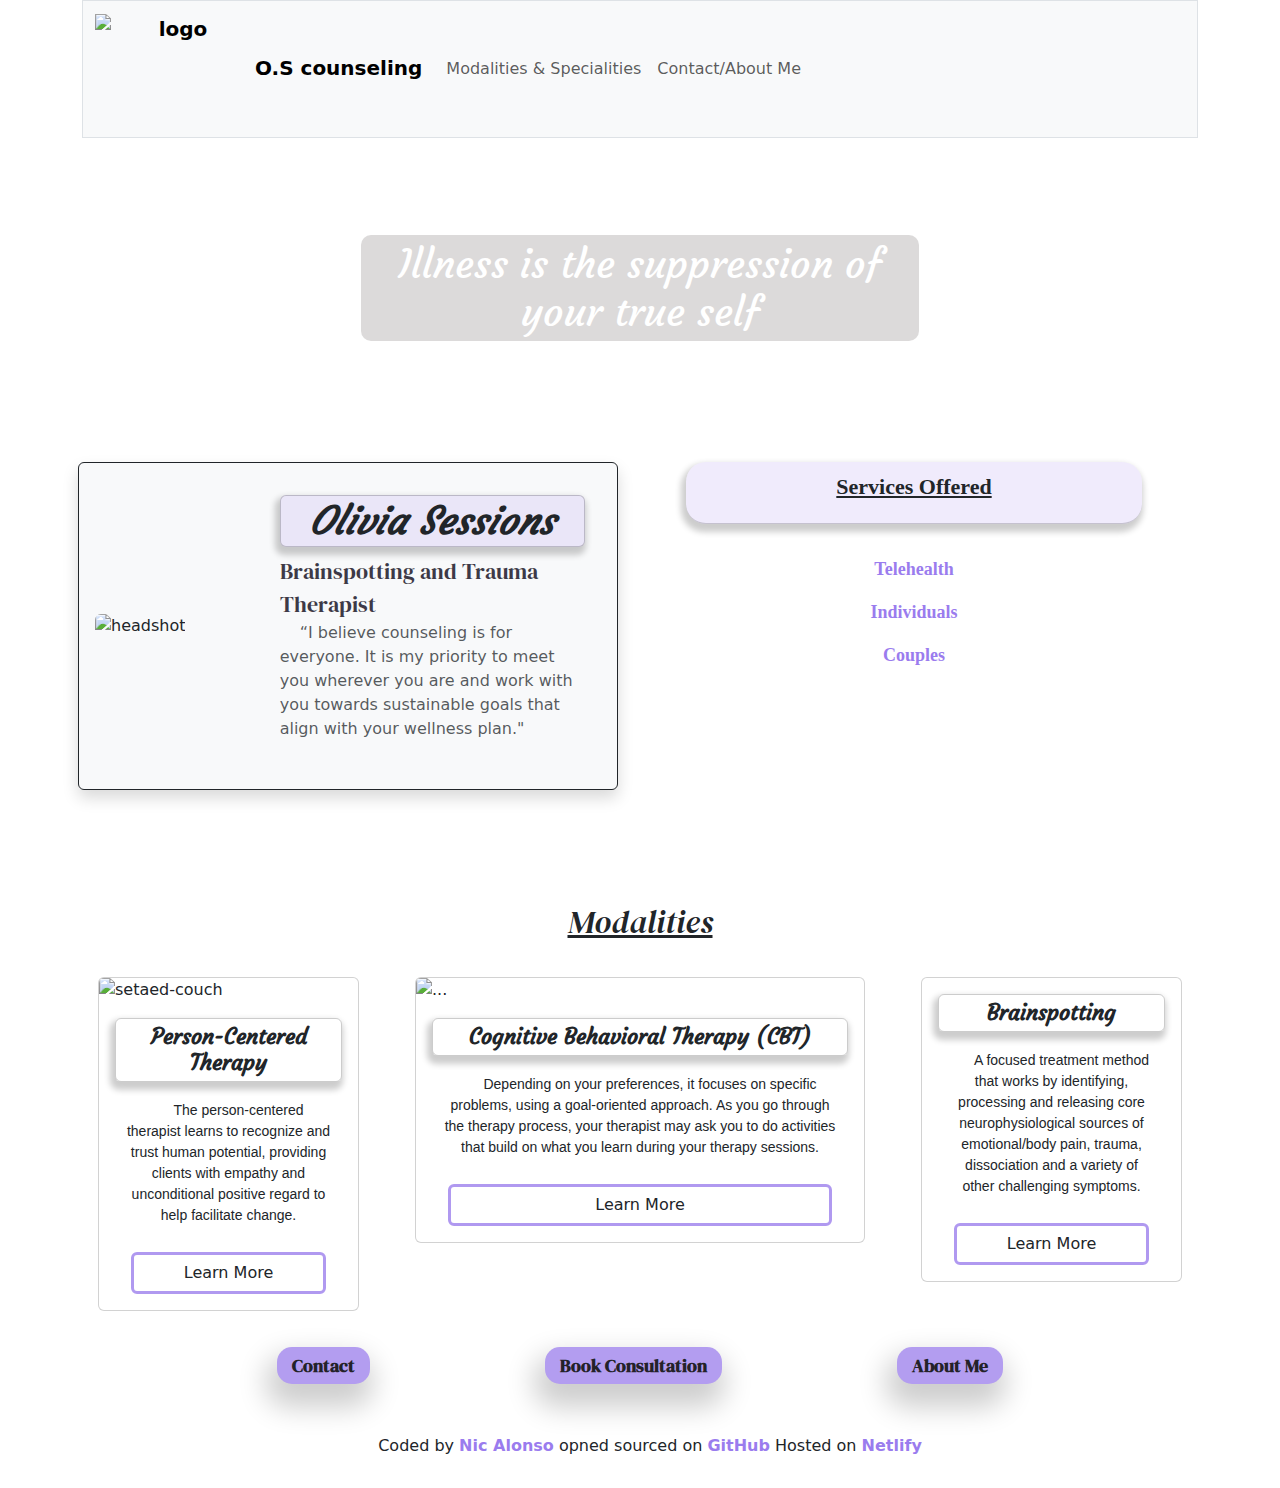
==== commit d3c482ab: "link updated" ====
--- a/index.html
+++ b/index.html
@@ -15,19 +15,19 @@
 <link rel="stylesheet" href="src/style.css">
 <meta name="Clinical Counseling Portfoilo"  content="Beyond the mask therapist portfolio, experience, specialities, types of therapy." />
 
-    <title>Mental Health Counseling</title>
+    <title>O.S Mental Health Counseling</title>
 </head>
 <body>
     <div class="container-md">
     <nav class="navbar navbar-expand-md bg-body-tertiary bg-dark border" class="dark">
   <div class="container-fluid">
-    <a class="navbar-brand" href="/index.html"><img src="https://s3.amazonaws.com/shecodesio-production/uploads/files/000/127/123/original/counseling_logo.png?1716322937" alt="logo" width="160" height="110" class="d-inline-block align-text-center"/>O.S counseling</a>
+    <a class="navbar-brand" href="/index.html"><img src="https://s3.amazonaws.com/shecodesio-production/uploads/files/000/127/123/original/counseling_logo.png?1716322937" alt="logo" width="160" height="110" class="d-inline-block align-text-center" title="Homepage"/>O.S counseling</a>
     <button class="navbar-toggler" type="button" data-bs-toggle="collapse" data-bs-target="#navbarNavAltMarkup" aria-controls="navbarNavAltMarkup" aria-expanded="false" aria-label="Toggle navigation">
       <span class="navbar-toggler-icon"></span>
     </button>
     <div class="collapse navbar-collapse" id="navbarNavAltMarkup">
       <div class="navbar-nav">
-        <a class="nav-link" href="/speciality.html"target="_blank" title="therapy-specialities">Philosophy & Modalities</a>
+        <a class="nav-link" href="/speciality.html"target="_blank" title="therapy-specialities">Modalities & Specialities</a>
         <a class="nav-link" href="/about.html" target="_blank"title="contact">Contact/About Me</a>
       </div>
     </div>
@@ -105,7 +105,7 @@
 
 
   <footer class="footer-buttons">
-  <a class="contact-me" href="#contact-form" target="_blank" role="button">Contact</a>
+  <a class="contact-me" href="/about.html" target="_blank" role="button">Contact</a>
   <a class="consultation" href="https://beyondthemask.clientsecure.me/"target="_blank"  role="button" title="Book @ Beyond the Mask">Book Consultation</a>
   <a class="about-me" href="/about.html"target="_blank"  role="button">About Me</a>
 
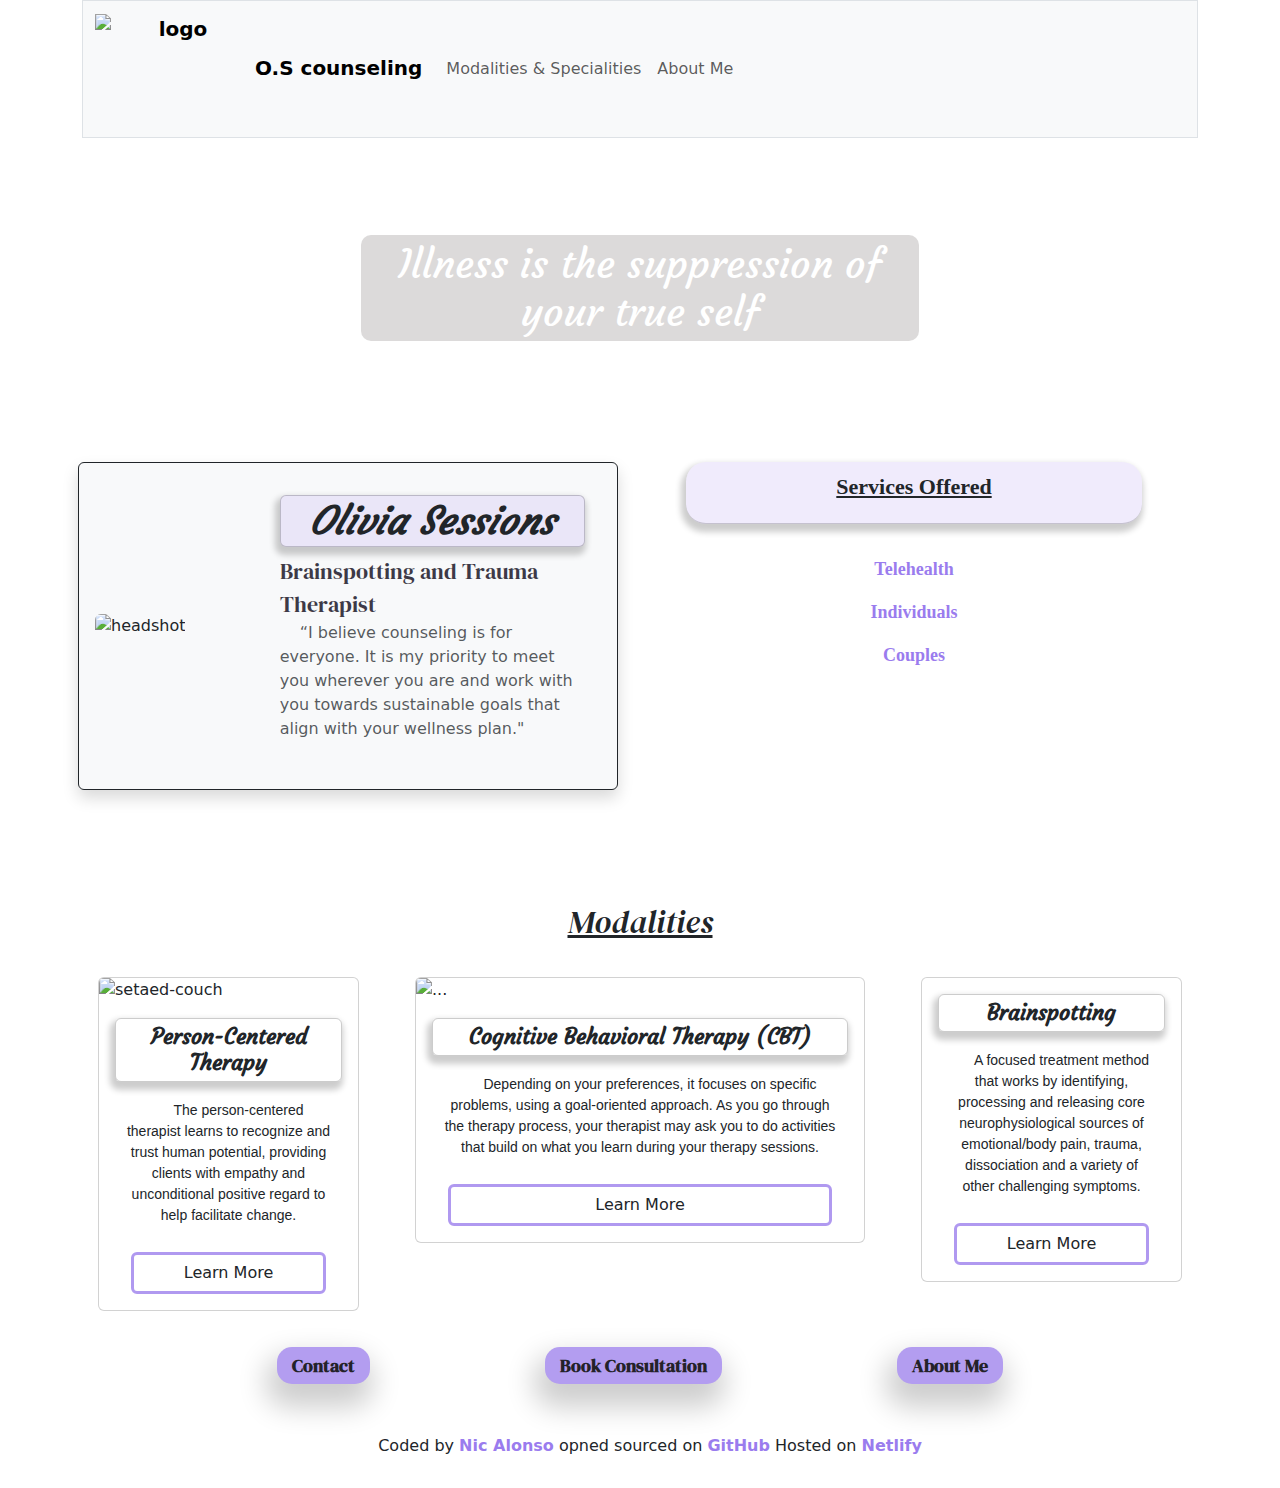
==== commit a126cf6d: "Nav updated" ====
--- a/index.html
+++ b/index.html
@@ -28,7 +28,7 @@
     <div class="collapse navbar-collapse" id="navbarNavAltMarkup">
       <div class="navbar-nav">
         <a class="nav-link" href="/speciality.html"target="_blank" title="therapy-specialities">Modalities & Specialities</a>
-        <a class="nav-link" href="/about.html" target="_blank"title="contact">Contact/About Me</a>
+        <a class="nav-link" href="/about.html" target="_blank"title="Learn about me 😊">About Me</a>
       </div>
     </div>
   </div>
@@ -113,9 +113,6 @@
   <p class="coded-links">Coded by <a href="https://github.com/settings/profile"target="_blank"  title="Profile GitHub">Nic Alonso</a> opned sourced on <a href="https://github.com/Lonz8576/clinical-counseling-portfolio"target="_blank"  title="GitHub Link">GitHub</a> Hosted on <a href="https://app.netlify.com/sites/sessionscounseling/overview"target="_blank"  title="Netlify site">Netlify</a> </p>
 
 
-
-
-
 </div>
     <script src="src/script.js"></script>
 </body>
